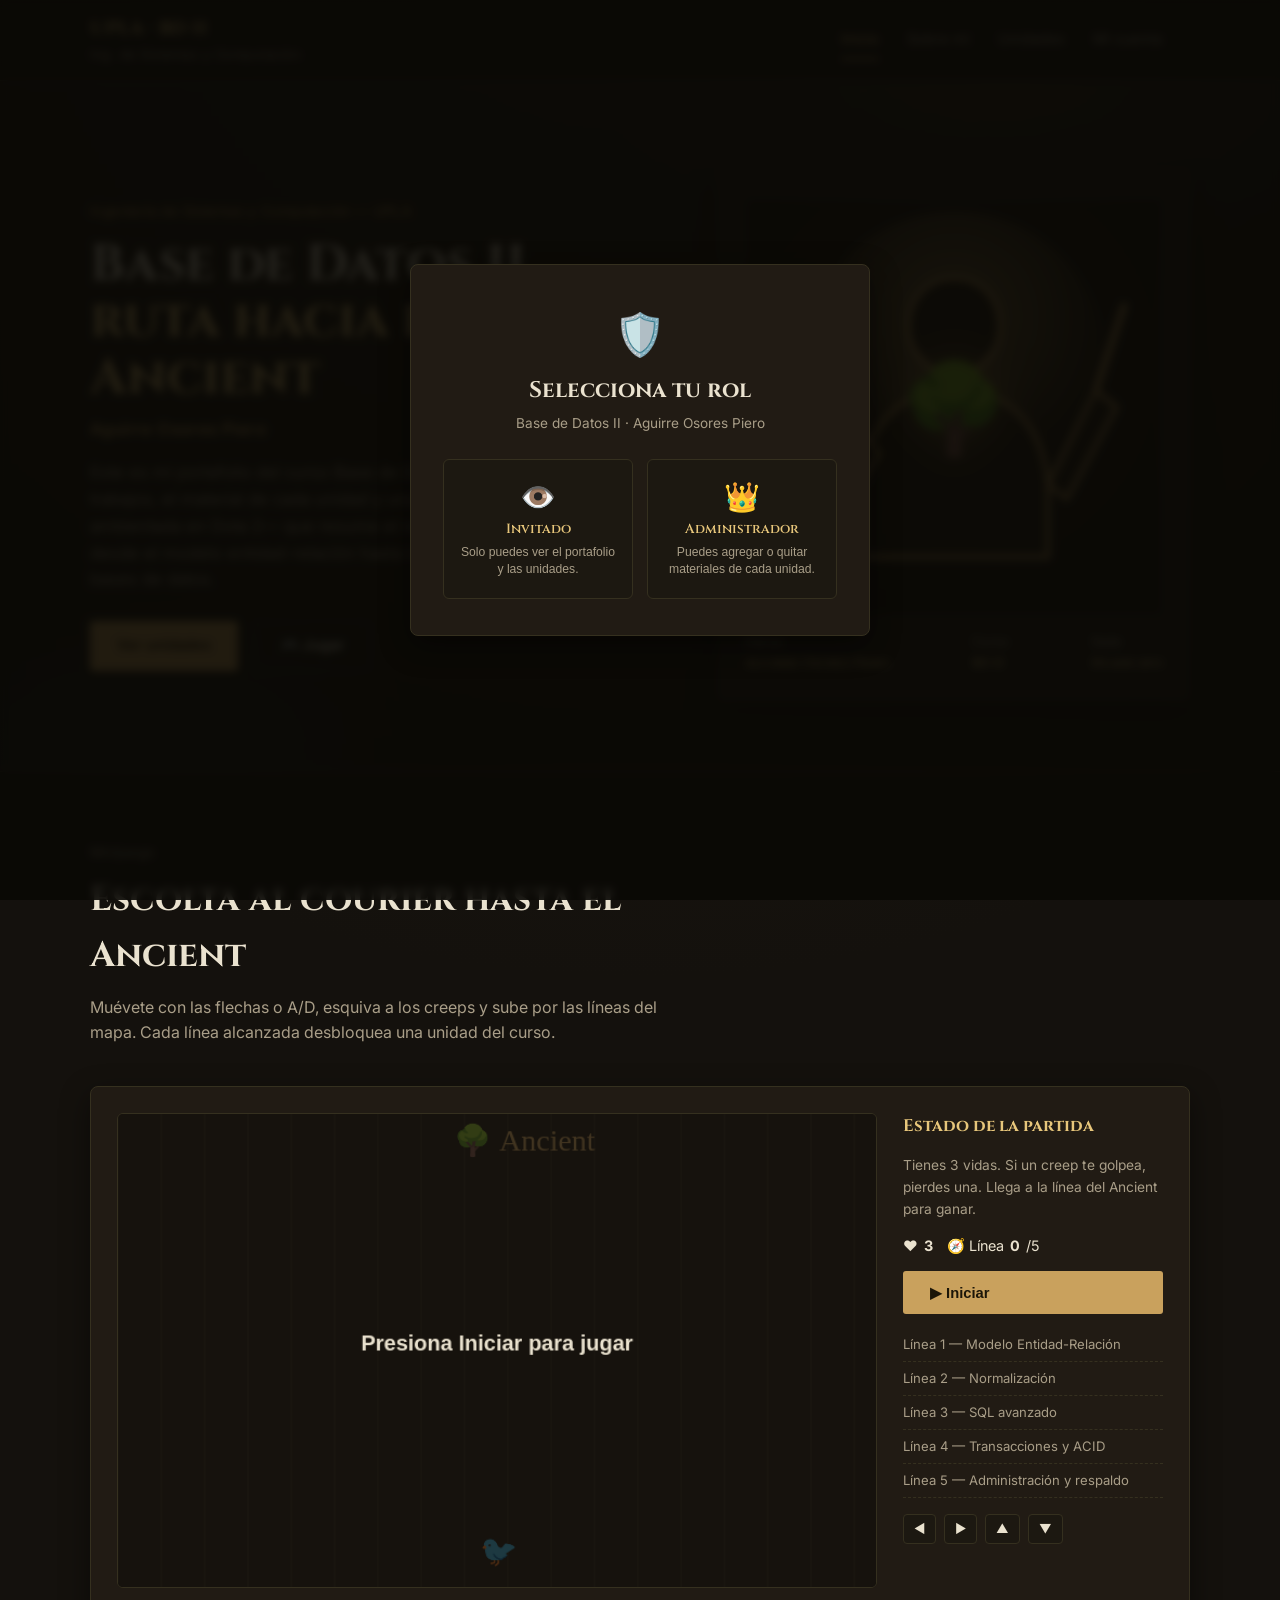
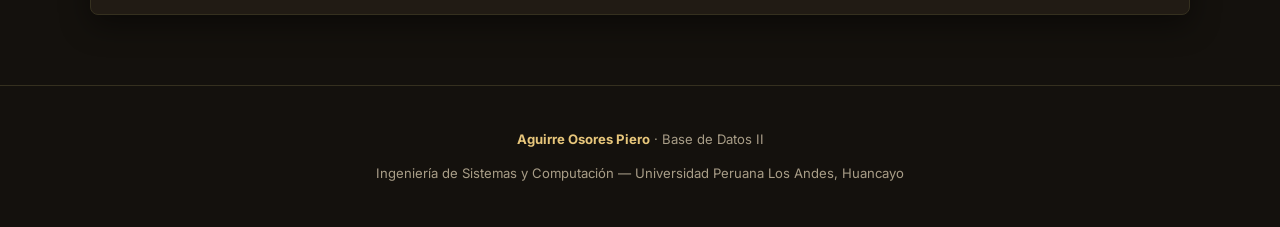
==== index.html @ 7a168acc "Portafolio completo BD II" ====
<!DOCTYPE html>
<html lang="es">
<head>
<meta charset="UTF-8">
<meta name="viewport" content="width=device-width, initial-scale=1.0">
<title>Base de Datos II · Aguirre Osores Piero</title>
<meta name="description" content="Portafolio del curso Base de Datos II — Ingeniería de Sistemas, tema Dota 2.">
<link rel="icon" href="data:image/svg+xml,<svg xmlns=%22http://www.w3.org/2000/svg%22 viewBox=%220 0 100 100%22><text y=%22.9em%22 font-size=%2290%22>🛡️</text></svg>">
<link rel="stylesheet" href="css/style.css">
</head>
<body>

<nav class="navbar">
  <div class="container nav-inner">
    <a href="index.html" class="brand">UPLA · BD II<span>Ing. de Sistemas y Computación</span></a>
    <div class="nav-links" id="navLinks">
      <a href="index.html" class="active">Inicio</a>
      <a href="sobreMi.html">Sobre mí</a>
      <a href="unidades.html">Unidades</a>
      <a href="login.html">Mi cuenta</a>
      <span class="role-badge" id="roleBadge"></span>
    </div>
    <button class="nav-toggle" id="navToggle" aria-label="Abrir menú">☰</button>
  </div>
</nav>

<header class="hero">
  <div class="container hero-grid">
    <div>
      <p class="eyebrow" data-editable="hero-eyebrow">Ingeniería de Sistemas y Computación — UPLA</p>
      <h1 data-editable="hero-title">Base de Datos II <br><em>ruta hacia el Ancient</em></h1>
      <p class="hero-name" data-editable="hero-name">Aguirre Osores Piero</p>
      <p class="lead" data-editable="hero-lead" data-editable-multiline="true">Este es mi portafolio del curso Base de Datos II: aquí reúno mis trabajos, el material de cada unidad y una campaña jugable —ambientada en Dota 2— que resume el recorrido del curso, desde el modelo entidad-relación hasta la administración de bases de datos.</p>
      <div class="btn-row">
        <a href="unidades.html" class="btn btn-primary">Ver unidades</a>
        <a href="#juego" class="btn btn-ghost">🎮 Jugar</a>
      </div>
    </div>
    <div class="ancient-card">
      <div class="ancient-visual">
        <svg class="hero-silhouette" viewBox="0 0 200 200" xmlns="http://www.w3.org/2000/svg" aria-hidden="true">
          <defs>
            <radialGradient id="heroGlow" cx="50%" cy="34%" r="55%">
              <stop offset="0%" stop-color="#E7C67B" stop-opacity=".5"/>
              <stop offset="100%" stop-color="#E7C67B" stop-opacity="0"/>
            </radialGradient>
          </defs>
          <circle cx="100" cy="78" r="72" fill="url(#heroGlow)"/>
          <g fill="#241d13" stroke="#C9A15D" stroke-width="2" stroke-linejoin="round">
            <path d="M100 38 C87 38 78 48 78 61 C78 72 85 79 92 83 L86 93 C68 99 57 114 55 137 L55 172 L145 172 L145 137 C143 114 132 99 114 93 L108 83 C115 79 122 72 122 61 C122 48 113 38 100 38 Z"/>
            <path d="M55 137 L30 108 L40 96 L64 122 Z"/>
            <path d="M145 137 L168 92 L178 100 L154 144 Z"/>
            <line x1="168" y1="92" x2="182" y2="50" stroke="#C9A15D" stroke-width="3"/>
          </g>
        </svg>
        <span class="glyph">🌳</span>
      </div>
      <div class="ancient-meta">
        <span>Héroe<br><b>Aguirre Osores Piero</b></span>
        <span>Curso<br><b>BD II</b></span>
        <span>Sede<br><b>Huancayo</b></span>
      </div>
    </div>
  </div>
</header>

<section id="juego">
  <div class="container">
    <div class="section-head">
      <p class="eyebrow" data-editable="game-eyebrow">Minijuego</p>
      <h2 data-editable="game-title">Escolta al courier hasta el Ancient</h2>
      <p data-editable="game-desc" data-editable-multiline="true">Muévete con las flechas o A/D, esquiva a los creeps y sube por las líneas del mapa. Cada línea alcanzada desbloquea una unidad del curso.</p>
    </div>

    <div class="game-wrap">
      <canvas id="gameCanvas" width="700" height="440"></canvas>
      <div class="game-side">
        <h3 data-editable="game-side-title">Estado de la partida</h3>
        <p data-editable="game-side-desc" data-editable-multiline="true">Tienes 3 vidas. Si un creep te golpea, pierdes una. Llega a la línea del Ancient para ganar.</p>
        <div class="hud">
          <span>❤️ <b id="lives">3</b></span>
          <span>🧭 Línea <b id="floor">0</b>/5</span>
        </div>
        <button class="btn btn-primary" id="startBtn" style="width:100%;">▶ Iniciar</button>
        <ul id="floorList">
          <li data-floor="1">Línea 1 — Modelo Entidad-Relación</li>
          <li data-floor="2">Línea 2 — Normalización</li>
          <li data-floor="3">Línea 3 — SQL avanzado</li>
          <li data-floor="4">Línea 4 — Transacciones y ACID</li>
          <li data-floor="5">Línea 5 — Administración y respaldo</li>
        </ul>
        <div class="controls-hint">
          <span class="key">◀</span><span class="key">▶</span><span class="key">▲</span><span class="key">▼</span>
        </div>
      </div>
    </div>
  </div>
</section>

<footer>
  <div class="container">
    <p><b>Aguirre Osores Piero</b> · Base de Datos II</p>
    <p>Ingeniería de Sistemas y Computación — Universidad Peruana Los Andes, Huancayo</p>
  </div>
</footer>

<script src="js/auth.js"></script>
<script src="js/script.js"></script>
<script src="js/admin.js"></script>
<script src="js/game.js"></script>
</body>
</html>
---- css/style.css ----
@import url('https://fonts.googleapis.com/css2?family=Cinzel:wght@500;700;900&family=Inter:wght@400;500;600&display=swap');

:root{
  --bg: #14110D;
  --bg-soft: #1C1811;
  --panel: #211B14;
  --gold: #C9A15D;
  --gold-bright: #E7C67B;
  --radiant: #4E8B4A;
  --dire: #A63A3A;
  --cream: #EAE2CF;
  --cream-dim: #A99E88;
  --line: #35301F;
  --shadow: 0 10px 30px rgba(0,0,0,.45);
}
*{ box-sizing: border-box; }
html{ scroll-behavior: smooth; }
body{
  margin:0;
  background: radial-gradient(circle at 50% -10%, #241d13 0%, var(--bg) 55%);
  color: var(--cream);
  font-family: 'Inter', sans-serif;
  line-height: 1.6;
}
h1,h2,h3,.brand,.stat-label{ font-family: 'Cinzel', serif; }
a{ color: inherit; text-decoration: none; }
img{ max-width:100%; display:block; }
.container{ width:min(1100px, 92%); margin-inline:auto; }

/* NAV */
.navbar{
  position: sticky; top:0; z-index: 50;
  background: linear-gradient(180deg, rgba(20,17,13,.97), rgba(20,17,13,.9));
  border-bottom: 1px solid var(--line); backdrop-filter: blur(6px);
}
.nav-inner{ display:flex; align-items:center; justify-content: space-between; padding: 14px 0; }
.brand{ font-size: 1.15rem; font-weight:700; color: var(--gold-bright); letter-spacing: .5px; }
.brand span{ color: var(--cream-dim); font-family:'Inter', sans-serif; font-weight:400; font-size:.8rem; display:block; margin-top:2px;}
.nav-links{ display:flex; gap: 28px; align-items:center; }
.nav-links a{ font-size:.92rem; color: var(--cream-dim); position:relative; padding: 4px 0; transition: color .2s; }
.nav-links a:hover, .nav-links a.active{ color: var(--gold-bright); }
.nav-links a.active::after{ content:""; position:absolute; left:0; right:0; bottom:-4px; height:2px; background: var(--gold); }
.nav-toggle{ display:none; background:none; border:none; color:var(--cream); font-size:1.4rem; cursor:pointer; }

/* HERO */
.hero{ padding: 90px 0 70px; position: relative; border-bottom: 1px solid var(--line); overflow:hidden; }
.hero::before{
  content:""; position:absolute; inset:0;
  background:
    radial-gradient(ellipse 700px 300px at 80% 0%, rgba(201,161,93,.08), transparent 60%),
    radial-gradient(ellipse 500px 300px at 10% 100%, rgba(78,139,74,.10), transparent 60%);
  pointer-events:none;
}
.hero-grid{ display:grid; grid-template-columns: 1.1fr .9fr; gap: 50px; align-items:center; position:relative; }
.eyebrow{ color: var(--gold); font-size:.85rem; letter-spacing:.4px; margin:0 0 14px; }
.hero h1{ font-size: clamp(2.2rem, 4vw, 3.4rem); margin:0 0 10px; color:var(--cream); line-height:1.1; }
.hero h1 em{ font-style:normal; color: var(--gold-bright); }
.hero p.lead{ color: var(--cream-dim); font-size:1.05rem; max-width: 46ch; margin: 0 0 28px;}
.btn-row{ display:flex; gap:16px; flex-wrap:wrap; }
.btn{
  padding: 12px 26px; border-radius: 3px; font-size:.92rem; font-weight:600;
  border:1px solid transparent; cursor:pointer; transition: transform .15s, background .2s;
  display:inline-flex; align-items:center; gap:8px;
}
.btn-primary{ background: var(--gold); color: #1c1608; }
.btn-primary:hover{ background: var(--gold-bright); transform: translateY(-2px); }
.btn-ghost{ border-color: var(--line); color: var(--cream); }
.btn-ghost:hover{ border-color: var(--gold); color: var(--gold-bright); }
.ancient-card{ background: var(--panel); border:1px solid var(--line); border-radius:6px; padding: 26px; box-shadow: var(--shadow); position:relative; }
.ancient-visual{
  aspect-ratio: 1/1; border-radius: 6px; position:relative; overflow:hidden;
  background: radial-gradient(circle at 50% 40%, #2a2013, #14110d 75%);
  border:1px solid var(--line); display:flex; align-items:center; justify-content:center;
}
.ancient-visual .glyph{ font-size: 5.5rem; filter: drop-shadow(0 0 22px rgba(201,161,93,.55)); }
.ancient-meta{ display:flex; justify-content:space-between; margin-top:16px; font-size:.8rem; color:var(--cream-dim); }
.ancient-meta b{ color: var(--gold-bright); font-family:'Cinzel',serif; font-weight:600; }

/* SECTIONS */
section{ padding: 70px 0; }
.section-head{ margin-bottom: 40px; max-width: 60ch; }
.section-head .eyebrow{ margin-bottom:8px; }
.section-head h2{ font-size: clamp(1.6rem,3vw,2.2rem); margin:0 0 10px; }
.section-head p{ color: var(--cream-dim); margin:0; }

/* ABOUT */
.about-grid{ display:grid; grid-template-columns: .8fr 1.2fr; gap: 50px; align-items:start; }
.portrait{ border:1px solid var(--line); border-radius:8px; background:var(--panel); padding: 24px; text-align:center; box-shadow: var(--shadow); }
.portrait .glyph-lg{ font-size:4rem; margin-bottom:10px; }
.portrait h3{ margin:0; font-size:1.2rem; color:var(--gold-bright); }
.portrait .role{ color:var(--cream-dim); font-size:.85rem; margin-top:4px; }
.stat{ margin-top:18px; text-align:left; }
.stat-label{ display:flex; justify-content:space-between; font-size:.78rem; color:var(--cream-dim); margin-bottom:5px; }
.stat-bar{ height:6px; background:#0f0d09; border-radius:3px; overflow:hidden; border:1px solid var(--line); }
.stat-bar i{ display:block; height:100%; background: linear-gradient(90deg, var(--gold), var(--gold-bright)); }
.bio p{ color:var(--cream); margin: 0 0 16px; }
.badge-row{ display:flex; flex-wrap:wrap; gap:10px; margin-top: 18px; }
.badge{ border:1px solid var(--line); padding:6px 14px; border-radius: 20px; font-size:.78rem; color:var(--cream-dim); background: var(--bg-soft); }

/* TALENT TREE */
.talent-tree{ display:flex; flex-direction:column; gap: 0; }
.talent-row{ display:grid; grid-template-columns: 90px 1fr; gap: 24px; align-items:start; position:relative; padding-bottom: 34px; }
.talent-row::before{ content:""; position:absolute; left:44px; top: 38px; bottom:-4px; width:1px; background: var(--line); }
.talent-row:last-child::before{ display:none; }
.talent-node{
  width:80px; height:80px; border-radius:50%; border:2px solid var(--gold);
  display:flex; align-items:center; justify-content:center; font-size:1.6rem;
  background: var(--panel); box-shadow: 0 0 0 4px rgba(201,161,93,.08);
}
.talent-card{ background: var(--panel); border:1px solid var(--line); border-radius:6px; padding:20px 24px; }
.talent-card h3{ margin:0 0 6px; font-size:1.05rem; color:var(--gold-bright); }
.talent-card .unit-tag{ font-size:.72rem; color: var(--radiant); letter-spacing:.4px; margin-bottom:8px; display:block; }
.talent-card p{ margin:0; color: var(--cream-dim); font-size:.92rem; }
.talent-card ul{ margin:10px 0 0; padding-left: 18px; color:var(--cream-dim); font-size:.88rem; }
.talent-card ul li{ margin-bottom:4px; }

/* GAME */
.game-wrap{ background: var(--panel); border:1px solid var(--line); border-radius: 8px; padding: 26px; display:grid; grid-template-columns: 1fr 260px; gap: 26px; box-shadow: var(--shadow); }
#gameCanvas{ width:100%; aspect-ratio: 16/10; background: linear-gradient(180deg,#1a1610,#0e0c08); border:1px solid var(--line); border-radius:6px; display:block; }
.game-side h3{ margin:0 0 6px; color:var(--gold-bright); font-size:1.05rem;}
.game-side p{ color:var(--cream-dim); font-size:.86rem; }
.hud{ display:flex; gap:14px; margin: 14px 0; font-size:.9rem; }
.hud span{ display:flex; align-items:center; gap:6px; }
#floorList{ list-style:none; padding:0; margin: 14px 0 0; font-size:.82rem; }
#floorList li{ padding:6px 0; border-bottom:1px dashed var(--line); color: var(--cream-dim); }
#floorList li.unlocked{ color: var(--gold-bright); }
.controls-hint{ display:flex; gap:8px; margin-top:16px; flex-wrap:wrap; }
.key{ border:1px solid var(--line); background: var(--bg-soft); padding:4px 10px; border-radius:4px; font-size:.78rem; }

/* LOGIN */
.login-shell{ min-height: calc(100vh - 65px); display:flex; align-items:center; justify-content:center; padding: 50px 20px; }
.login-card{ width: min(420px, 100%); background: var(--panel); border:1px solid var(--line); border-radius: 8px; padding: 40px 34px; box-shadow: var(--shadow); text-align:center; }
.login-card .glyph-lg{ font-size:3rem; margin-bottom:8px;}
.login-card h1{ font-size:1.5rem; margin:0 0 4px; }
.login-card p.sub{ color: var(--cream-dim); font-size:.88rem; margin: 0 0 26px; }
.field{ text-align:left; margin-bottom: 16px; }
.field label{ font-size:.78rem; color: var(--cream-dim); display:block; margin-bottom:6px; }
.field input{ width:100%; padding: 11px 12px; border-radius:5px; border:1px solid var(--line); background: var(--bg-soft); color: var(--cream); font-family:'Inter',sans-serif; font-size:.92rem; }
.field input:focus{ outline:none; border-color: var(--gold); }
#loginMsg{ min-height: 18px; font-size:.82rem; margin-top:14px; }
#loginMsg.ok{ color:#bfe6b8; }
#loginMsg.err{ color:#f0c2c2; }
.hint-box{ margin-top: 22px; border-top:1px dashed var(--line); padding-top:16px; font-size:.78rem; color: var(--cream-dim); }
.hint-box b{ color: var(--gold-bright); }

.hero-name{ font-size: 1.05rem; color: var(--gold); letter-spacing:.4px; margin: 0 0 16px; font-weight:600; }
.ancient-visual{ position:relative; }
.hero-silhouette{ position:absolute; inset:0; width:100%; height:100%; opacity:.9; }
.ancient-visual .glyph{ position:relative; z-index:2; }

/* ROLE GATE */
.auth-overlay{ position:fixed; inset:0; z-index:200; background: rgba(10,8,5,.88); backdrop-filter: blur(4px); display:flex; align-items:center; justify-content:center; padding:20px; }
.auth-modal{ width:min(460px,100%); background:var(--panel); border:1px solid var(--line); border-radius:8px; padding:36px 32px; text-align:center; box-shadow:var(--shadow); }
.auth-modal .glyph-lg{ font-size:2.6rem; margin-bottom:6px; }
.auth-modal h1{ font-size:1.4rem; margin:0 0 4px; }
.auth-modal p.sub{ color:var(--cream-dim); font-size:.85rem; margin:0 0 24px; }
.role-options{ display:flex; gap:14px; }
.role-card{ flex:1; background:var(--bg-soft); border:1px solid var(--line); border-radius:6px; padding:20px 14px; cursor:pointer; display:flex; flex-direction:column; align-items:center; gap:6px; color:var(--cream); transition:.2s; }
.role-card:hover{ border-color:var(--gold); transform: translateY(-2px); }
.role-icon{ font-size:1.8rem; }
.role-title{ font-family:'Cinzel',serif; font-weight:600; color:var(--gold-bright); }
.role-desc{ font-size:.76rem; color:var(--cream-dim); line-height:1.4; }
.admin-login{ text-align:left; }
.remember-inline{ display:block; font-size:.8rem; color:var(--cream-dim); margin:-4px 0 18px; }
.link-back{ background:none; border:none; color:var(--cream-dim); font-size:.8rem; margin-top:12px; cursor:pointer; }
.link-back:hover{ color:var(--gold-bright); }
.role-badge{ font-size:.8rem; color:var(--cream-dim); display:flex; align-items:center; gap:8px; }
.role-switch{ background:none; border:1px solid var(--line); color:var(--cream-dim); font-size:.72rem; padding:3px 9px; border-radius:12px; cursor:pointer; }
.role-switch:hover{ border-color:var(--gold); color:var(--gold-bright); }

/* MATERIALES (unidades) */
.materials-block{ margin-top:14px; padding-top:12px; border-top:1px dashed var(--line); }
.materials-title{ font-size:.78rem; color:var(--cream-dim); margin:0 0 10px; }
.materials-list{ list-style:none; margin:0 0 12px; padding:0; display:flex; flex-direction:column; gap:8px; font-size:.86rem; }
.materials-list li{ display:flex; align-items:center; justify-content:space-between; gap:8px; }
.materials-list .no-materials{ color:var(--cream-dim); font-style:italic; display:block; }
.week-btn{
  display:inline-flex; align-items:center; gap:8px;
  background: var(--bg-soft); border:1px solid var(--gold); color: var(--gold-bright);
  font-size:.84rem; font-weight:600; padding:8px 16px; border-radius:4px;
  cursor:pointer; transition: background .2s, transform .15s, border-color .2s; text-decoration:none;
}
.week-btn:hover{ background: rgba(201,161,93,.15); border-color: var(--gold-bright); transform: translateY(-1px); }
.material-del{ background:none; border:1px solid var(--line); color:var(--cream-dim); border-radius:50%; width:20px; height:20px; font-size:.7rem; cursor:pointer; line-height:1; flex-shrink:0; }
.material-del:hover{ border-color:var(--dire); color:#f0c2c2; }
.add-material-btn{ border:1px dashed var(--gold); background:none; color:var(--gold-bright); font-size:.78rem; padding:6px 12px; border-radius:4px; cursor:pointer; display:inline-flex; align-items:center; gap:6px; }
.add-material-btn:hover{ background: rgba(201,161,93,.1); }
.admin-only{ display:none; }
body.role-admin .admin-only{ display:inline-flex; }

/* SEMANA */
.week-header{ display:flex; align-items:center; gap:22px; background: var(--panel); border:1px solid var(--line); border-radius:10px; padding:24px 28px; margin-bottom:32px; box-shadow: var(--shadow); }
.week-node{ width:80px; height:80px; border-radius:50%; border:2px solid var(--gold); display:flex; align-items:center; justify-content:center; font-size:2rem; background: var(--bg-soft); box-shadow: 0 0 0 4px rgba(201,161,93,.08); flex-shrink:0; }
.week-header-text{ flex:1; }
.week-header-text .unit-tag{ font-size:.72rem; color:var(--radiant); letter-spacing:.6px; display:block; margin-bottom:6px; font-weight:600; }
.week-header-text h1{ margin:0 0 4px; font-size: clamp(1.4rem, 2.6vw, 2rem); color: var(--gold-bright); font-family:'Cinzel',serif; }
.week-subtitle{ margin:0; color: var(--cream-dim); font-size:.95rem; }

.week-grid{ display:grid; grid-template-columns: 1fr 1.3fr; gap:26px; align-items:start; }
.week-main{ display:flex; flex-direction:column; gap:22px; }
.week-side{ display:flex; flex-direction:column; gap:22px; }
.week-card{ background: var(--panel); border:1px solid var(--line); border-radius:8px; padding:22px 26px; box-shadow: var(--shadow); }
.week-card h2{ margin:0 0 12px; font-size:1.05rem; color:var(--gold-bright); font-family:'Cinzel',serif; }
.week-card p{ margin:0; color: var(--cream); font-size:.95rem; }
.week-topics{ list-style:none; padding:0; margin:0; display:flex; flex-direction:column; gap:10px; }
.week-topics li{ padding:10px 14px; border-left:3px solid var(--gold); background: var(--bg-soft); border-radius: 0 4px 4px 0; color: var(--cream); font-size:.92rem; }
.week-topics .add-tema-li{ border-left:none; background:transparent; padding:0; }

.activities-list{ display:flex; flex-direction:column; gap:10px; }
.activity{ background: var(--bg-soft); border:1px solid var(--line); border-radius:6px; overflow:hidden; transition: border-color .2s; }
.activity.open{ border-color: var(--gold); }
.activity-header{ display:flex; align-items:center; gap:10px; padding:12px 14px; cursor:pointer; font-size:.9rem; font-weight:600; color: var(--cream); transition: background .2s; user-select:none; }
.activity-header:hover{ background: rgba(201,161,93,.06); }
.activity.open .activity-header{ background: rgba(201,161,93,.10); color: var(--gold-bright); }
.activity-chevron{ display:inline-block; font-size:.65rem; color: var(--cream-dim); transition: transform .2s; }
.activity.open .activity-chevron{ transform: rotate(90deg); color: var(--gold-bright); }
.activity-name{ flex:1; color: inherit; }
.activity-count{ font-size:.72rem; color: var(--cream-dim); font-weight:400; padding:2px 8px; border-radius:10px; background: rgba(255,255,255,.04); }
.activity.open .activity-count{ color: var(--gold); background: rgba(201,161,93,.12); }
.activity-files{ list-style:none; margin:0; padding:0; max-height:0; overflow:hidden; transition: max-height .3s ease, padding .3s ease; }
.activity.open .activity-files{ max-height:3000px; padding: 4px 12px 12px 12px; border-top:1px solid var(--line); }
.activity-files li{ margin:0; display:flex; align-items:center; gap:4px; }
.file-btn{
  flex:1; text-align:left; background: transparent; border:1px solid transparent;
  color: var(--cream-dim); padding:9px 12px; border-radius:5px;
  font-size:.85rem; font-family:'Inter',sans-serif; cursor:pointer; transition:.2s;
  display:flex; align-items:center; gap:8px; margin-top:4px;
}
.file-btn:hover{ border-color: var(--gold); color: var(--gold-bright); background: rgba(201,161,93,.08); }
.file-btn.active{ background: rgba(201,161,93,.18); border-color: var(--gold-bright); color: var(--gold-bright); font-weight:600; }
.file-icon{ font-size:1rem; }
.file-name-text{ flex:1; }
.no-materials{ color: var(--cream-dim); font-style: italic; font-size:.88rem; text-align:center; padding: 10px 0; }

.week-pdf-card{ position:sticky; top:90px; }
#pdfName{ margin:0 0 8px; font-size:1rem; color: var(--gold-bright); font-family:'Cinzel',serif; text-align:center; }
.pdf-status{ font-size:.85rem; color:#bfe6b8; margin:0 0 12px !important; text-align:center; }
.pdf-viewer{ width:100%; aspect-ratio: 3/4; background: var(--bg-soft); border:1px solid var(--line); border-radius:6px; overflow:hidden; position:relative; }
.pdf-iframe, .html-iframe{ width:100%; height:100%; border:0; display:block; background:#fff; }
.sql-viewer{ width:100%; height:100%; display:flex; flex-direction:column; background:#0d0d0d; }
.sql-toolbar{ display:flex; align-items:center; justify-content:space-between; padding:8px 12px; background:#1a1a1a; border-bottom:1px solid #2a2a2a; font-size:.78rem; }
.sql-file-name{ color: #A99E88; font-family:'Courier New', monospace; overflow:hidden; text-overflow:ellipsis; white-space:nowrap; }
.sql-copy-btn{ background: rgba(201,161,93,.15); border:1px solid var(--gold); color: var(--gold-bright); padding:4px 12px; border-radius:4px; font-size:.75rem; cursor:pointer; white-space:nowrap; }
.sql-copy-btn:hover{ background: rgba(201,161,93,.3); }
.sql-code{ margin:0; padding:16px; overflow:auto; flex:1; font-family: 'Consolas', 'Courier New', monospace; font-size: .8rem; line-height: 1.5; color: #EAE2CF; background: #0d0d0d; white-space: pre; }
.sql-code code{ font-family:inherit; }
.sql-keyword{ color: #E7C67B; font-weight:700; }
.sql-string{ color: #a7d18c; }
.sql-comment{ color: #6b6b6b; font-style:italic; }
.sql-number{ color: #e5a3a3; }
.pdf-placeholder{ width:100%; height:100%; display:flex; flex-direction:column; align-items:center; justify-content:center; padding:20px; text-align:center; gap:8px; color: var(--cream-dim); }
.pdf-placeholder-icon{ font-size:2.2rem; }
.pdf-placeholder p{ margin:0; font-size:.85rem; color: var(--cream-dim); }
.pdf-placeholder-path{ font-size:.75rem; }
.pdf-placeholder-path code{ background: var(--bg); padding:3px 8px; border-radius:3px; color: var(--gold-bright); display:inline-block; margin-top:6px; word-break: break-all; }
.pdf-hint{ font-size:.76rem; color: var(--cream-dim); margin-top:12px !important; text-align:center; line-height:1.5; }
.pdf-hint code{ background: var(--bg-soft); padding:2px 6px; border-radius:3px; color: var(--gold-bright); font-size:.72rem; }
.pdf-download{ color: var(--gold-bright); text-decoration:none; font-weight:600; }
.pdf-download:hover{ text-decoration:underline; }

/* ============================================================
   MODO ADMIN
   ============================================================ */
body.admin-editing [contenteditable="true"]{
  outline: 1px dashed var(--gold);
  outline-offset: 3px;
  border-radius: 3px;
  transition: background .15s, outline-color .15s;
  cursor: text;
}
body.admin-editing [contenteditable="true"]:hover{ background: rgba(201,161,93,.08); }
body.admin-editing [contenteditable="true"]:focus{
  outline: 2px solid var(--gold-bright);
  background: rgba(201,161,93,.12);
}
.mini-btn{
  background: transparent; border:1px solid var(--line); color: var(--cream-dim);
  padding:2px 7px; border-radius:4px; cursor:pointer; font-size:.72rem;
  line-height:1; flex-shrink:0; transition:.15s;
  font-family:'Inter',sans-serif;
}
.mini-btn:hover{ border-color: var(--gold); color: var(--gold-bright); background: rgba(201,161,93,.1); }
.mini-btn.danger:hover{ border-color: var(--dire); color: #f0c2c2; background: rgba(166,58,58,.1); }
.admin-inline{ display:flex; gap:4px; margin-left: 8px; flex-shrink:0; }
.add-activity-wrap{ margin-top: 4px; }
.add-activity-btn{
  width:100%; padding:10px; background: transparent;
  border:1px dashed var(--gold); color: var(--gold-bright);
  border-radius:6px; cursor:pointer; font-size:.85rem; font-weight:600;
  font-family:'Inter',sans-serif; transition:.2s;
}
.add-activity-btn:hover{ background: rgba(201,161,93,.1); }
.add-file-li{ margin-top: 4px; }
.add-file-btn{
  width:100%; padding:7px; background: transparent;
  border:1px dashed var(--line); color: var(--cream-dim);
  border-radius:5px; cursor:pointer; font-size:.78rem;
  font-family:'Inter',sans-serif; transition:.2s;
}
.add-file-btn:hover{ border-color: var(--gold); color: var(--gold-bright); }

/* Barra flotante admin — SOLO 2 botones */
.admin-bar{
  position: fixed;
  bottom: 20px;
  right: 20px;
  z-index: 300;
  display: flex;
  align-items: center;
  gap: 8px;
  padding: 10px 14px;
  background: linear-gradient(180deg, #2a2013, #1a1410);
  border: 1px solid var(--gold);
  border-radius: 10px;
  box-shadow: 0 10px 40px rgba(0,0,0,.7), 0 0 0 1px rgba(201,161,93,.15);
  font-size: .82rem;
  max-width: calc(100vw - 40px);
}
.admin-bar-title{ font-family:'Cinzel',serif; color: var(--gold-bright); font-weight: 700; margin-right: 6px; }
.admin-btn{
  background: var(--bg-soft); border: 1px solid var(--line); color: var(--cream);
  padding: 8px 14px; border-radius: 5px; cursor: pointer;
  font-size: .78rem; font-weight: 600;
  font-family:'Inter',sans-serif; display: inline-flex; align-items: center; gap: 5px;
  transition: .2s; white-space: nowrap;
}
.admin-btn:hover{ border-color: var(--gold); color: var(--gold-bright); }
.admin-btn-primary{ background: var(--gold); border-color: var(--gold); color: #1c1608; }
.admin-btn-primary:hover{ background: var(--gold-bright); color: #1c1608; }

/* Toast */
.toast-msg{
  position: fixed; bottom: 100px; right: 20px; z-index: 400;
  background: linear-gradient(180deg, #2a2013, #1a1410);
  border: 1px solid var(--gold); color: var(--gold-bright);
  padding: 12px 18px; border-radius: 6px; font-size: .84rem; font-weight: 600;
  box-shadow: 0 8px 30px rgba(0,0,0,.7);
  opacity: 0; transform: translateY(10px);
  transition: opacity .25s, transform .25s; max-width: 340px;
}
.toast-msg.visible{ opacity: 1; transform: translateY(0); }

/* FOOTER */
footer{ border-top:1px solid var(--line); padding: 30px 0; color: var(--cream-dim); font-size:.82rem; text-align:center; }
footer b{ color: var(--gold-bright); }

/* RESPONSIVE */
@media (max-width: 860px){
  .hero-grid, .about-grid, .game-wrap{ grid-template-columns: 1fr; }
  .role-options{ flex-direction:column; }
  .nav-links{
    position:absolute; top:100%; left:0; right:0; background: var(--bg-soft);
    flex-direction:column; padding: 18px 24px; gap:16px; border-bottom:1px solid var(--line);
    display:none;
  }
  .nav-links.open{ display:flex; }
  .nav-toggle{ display:block; }
  .week-grid{ grid-template-columns: 1fr; }
  .week-pdf-card{ position:static; }
  .week-header{ flex-direction:column; text-align:center; }
  .pdf-viewer{ aspect-ratio: 1/1; }
  .admin-bar{ left: 12px; right: 12px; bottom: 12px; justify-content:center; }
  .admin-bar-title{ display:none; }
}
@media (prefers-reduced-motion: reduce){
  html{ scroll-behavior:auto; }
  .btn-primary:hover{ transform:none; }
}
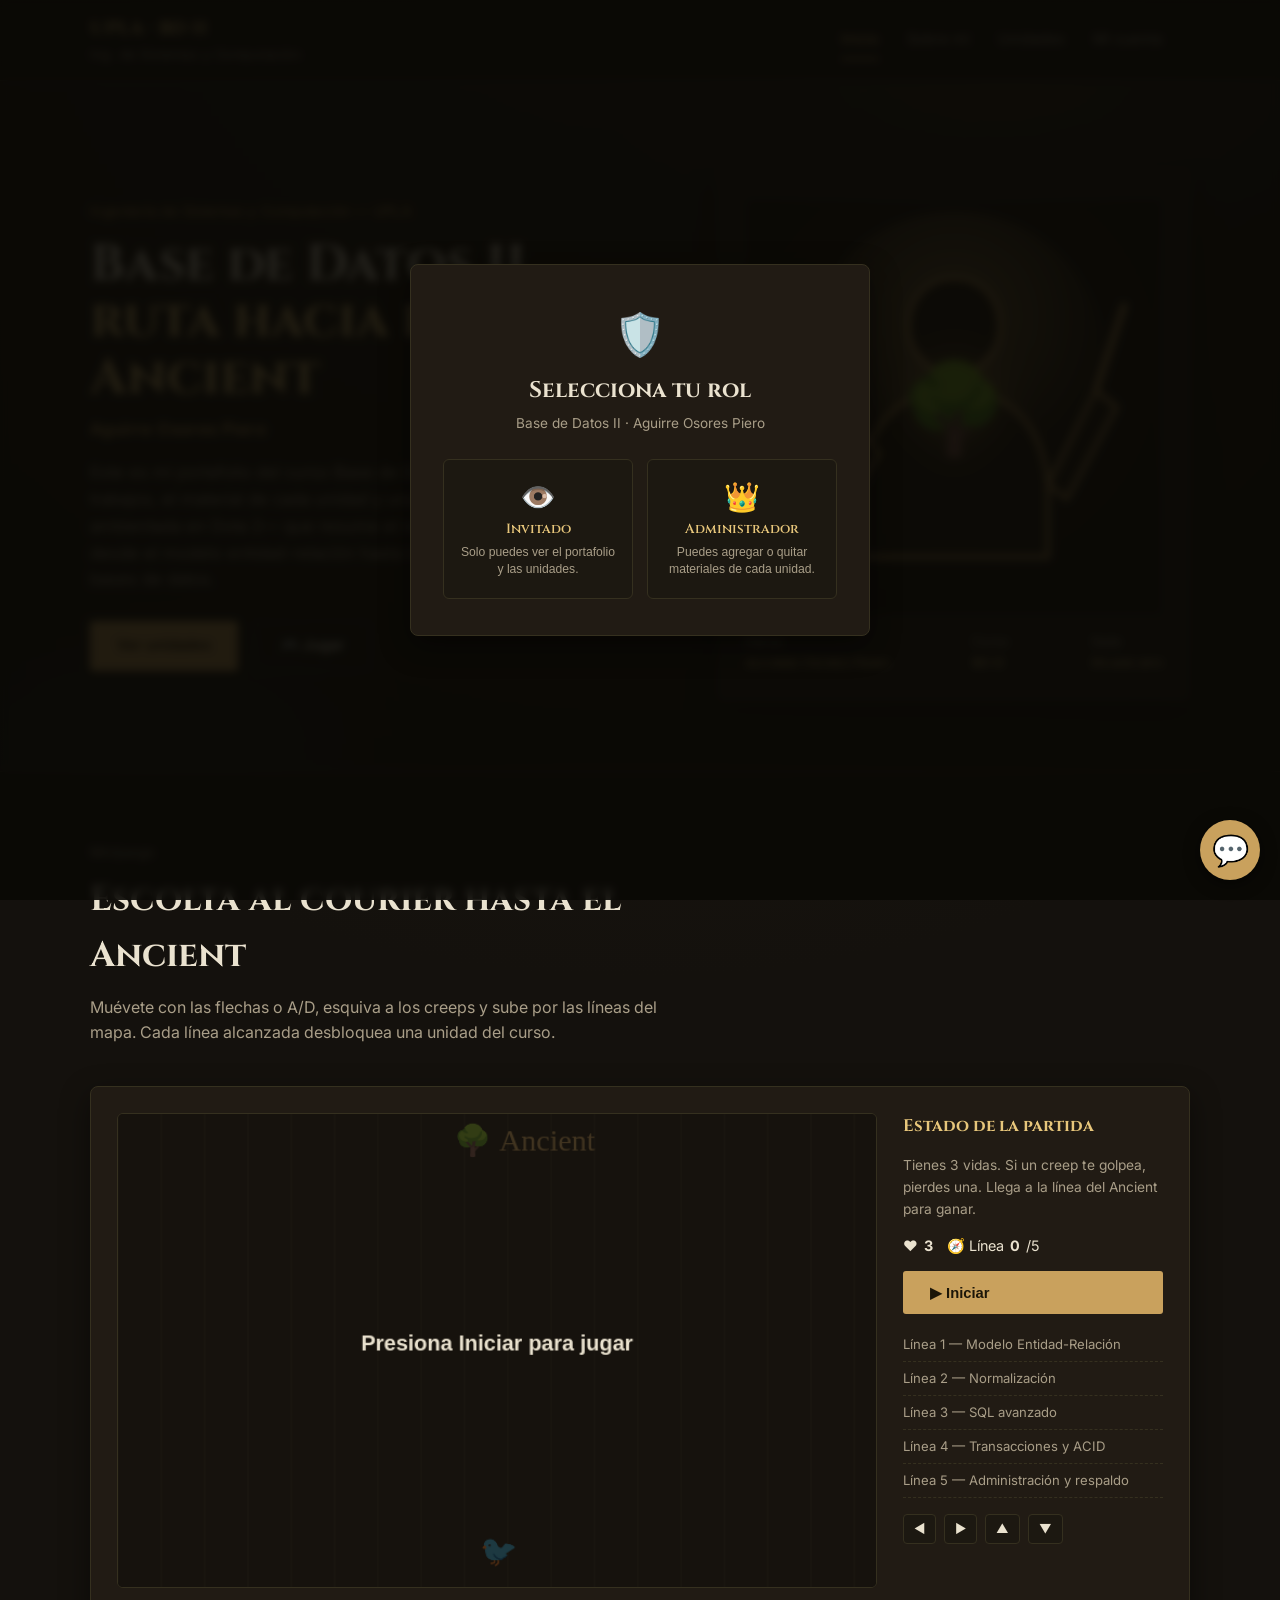
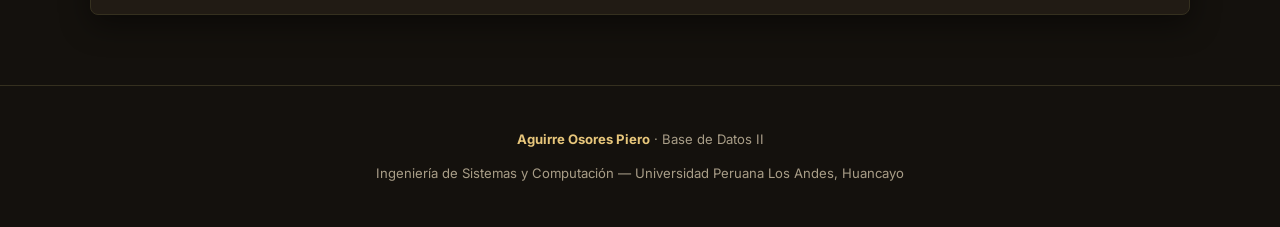
==== commit 72fe5ae8: "Agrego el bot a todas las paginas" ====
--- a/index.html
+++ b/index.html
@@ -108,5 +108,6 @@
 <script src="js/script.js"></script>
 <script src="js/admin.js"></script>
 <script src="js/game.js"></script>
+<script src="js/bot.js"></script>
 </body>
 </html>
--- a/css/style.css
+++ b/css/style.css
@@ -13,6 +13,7 @@
   --line: #35301F;
   --shadow: 0 10px 30px rgba(0,0,0,.45);
 }
+
 *{ box-sizing: border-box; }
 html{ scroll-behavior: smooth; }
 body{
@@ -25,33 +26,52 @@
 h1,h2,h3,.brand,.stat-label{ font-family: 'Cinzel', serif; }
 a{ color: inherit; text-decoration: none; }
 img{ max-width:100%; display:block; }
+
 .container{ width:min(1100px, 92%); margin-inline:auto; }
 
-/* NAV */
+/* ---------- NAV ---------- */
 .navbar{
   position: sticky; top:0; z-index: 50;
   background: linear-gradient(180deg, rgba(20,17,13,.97), rgba(20,17,13,.9));
-  border-bottom: 1px solid var(--line); backdrop-filter: blur(6px);
-}
-.nav-inner{ display:flex; align-items:center; justify-content: space-between; padding: 14px 0; }
+  border-bottom: 1px solid var(--line);
+  backdrop-filter: blur(6px);
+}
+.nav-inner{
+  display:flex; align-items:center; justify-content: space-between;
+  padding: 14px 0;
+}
 .brand{ font-size: 1.15rem; font-weight:700; color: var(--gold-bright); letter-spacing: .5px; }
 .brand span{ color: var(--cream-dim); font-family:'Inter', sans-serif; font-weight:400; font-size:.8rem; display:block; margin-top:2px;}
 .nav-links{ display:flex; gap: 28px; align-items:center; }
-.nav-links a{ font-size:.92rem; color: var(--cream-dim); position:relative; padding: 4px 0; transition: color .2s; }
+.nav-links a{
+  font-size:.92rem; color: var(--cream-dim); position:relative; padding: 4px 0;
+  transition: color .2s;
+}
 .nav-links a:hover, .nav-links a.active{ color: var(--gold-bright); }
-.nav-links a.active::after{ content:""; position:absolute; left:0; right:0; bottom:-4px; height:2px; background: var(--gold); }
+.nav-links a.active::after{
+  content:""; position:absolute; left:0; right:0; bottom:-4px; height:2px; background: var(--gold);
+}
 .nav-toggle{ display:none; background:none; border:none; color:var(--cream); font-size:1.4rem; cursor:pointer; }
 
-/* HERO */
-.hero{ padding: 90px 0 70px; position: relative; border-bottom: 1px solid var(--line); overflow:hidden; }
+/* ---------- HERO ---------- */
+.hero{
+  padding: 90px 0 70px;
+  position: relative;
+  border-bottom: 1px solid var(--line);
+  overflow:hidden;
+}
 .hero::before{
-  content:""; position:absolute; inset:0;
+  content:"";
+  position:absolute; inset:0;
   background:
     radial-gradient(ellipse 700px 300px at 80% 0%, rgba(201,161,93,.08), transparent 60%),
     radial-gradient(ellipse 500px 300px at 10% 100%, rgba(78,139,74,.10), transparent 60%);
   pointer-events:none;
 }
-.hero-grid{ display:grid; grid-template-columns: 1.1fr .9fr; gap: 50px; align-items:center; position:relative; }
+.hero-grid{
+  display:grid; grid-template-columns: 1.1fr .9fr; gap: 50px; align-items:center;
+  position:relative;
+}
 .eyebrow{ color: var(--gold); font-size:.85rem; letter-spacing:.4px; margin:0 0 14px; }
 .hero h1{ font-size: clamp(2.2rem, 4vw, 3.4rem); margin:0 0 10px; color:var(--cream); line-height:1.1; }
 .hero h1 em{ font-style:normal; color: var(--gold-bright); }
@@ -66,7 +86,11 @@
 .btn-primary:hover{ background: var(--gold-bright); transform: translateY(-2px); }
 .btn-ghost{ border-color: var(--line); color: var(--cream); }
 .btn-ghost:hover{ border-color: var(--gold); color: var(--gold-bright); }
-.ancient-card{ background: var(--panel); border:1px solid var(--line); border-radius:6px; padding: 26px; box-shadow: var(--shadow); position:relative; }
+
+.ancient-card{
+  background: var(--panel); border:1px solid var(--line); border-radius:6px;
+  padding: 26px; box-shadow: var(--shadow); position:relative;
+}
 .ancient-visual{
   aspect-ratio: 1/1; border-radius: 6px; position:relative; overflow:hidden;
   background: radial-gradient(circle at 50% 40%, #2a2013, #14110d 75%);
@@ -76,16 +100,19 @@
 .ancient-meta{ display:flex; justify-content:space-between; margin-top:16px; font-size:.8rem; color:var(--cream-dim); }
 .ancient-meta b{ color: var(--gold-bright); font-family:'Cinzel',serif; font-weight:600; }
 
-/* SECTIONS */
+/* ---------- SECTIONS ---------- */
 section{ padding: 70px 0; }
 .section-head{ margin-bottom: 40px; max-width: 60ch; }
 .section-head .eyebrow{ margin-bottom:8px; }
 .section-head h2{ font-size: clamp(1.6rem,3vw,2.2rem); margin:0 0 10px; }
 .section-head p{ color: var(--cream-dim); margin:0; }
 
-/* ABOUT */
+/* ---------- ABOUT ---------- */
 .about-grid{ display:grid; grid-template-columns: .8fr 1.2fr; gap: 50px; align-items:start; }
-.portrait{ border:1px solid var(--line); border-radius:8px; background:var(--panel); padding: 24px; text-align:center; box-shadow: var(--shadow); }
+.portrait{
+  border:1px solid var(--line); border-radius:8px; background:var(--panel);
+  padding: 24px; text-align:center; box-shadow: var(--shadow);
+}
 .portrait .glyph-lg{ font-size:4rem; margin-bottom:10px; }
 .portrait h3{ margin:0; font-size:1.2rem; color:var(--gold-bright); }
 .portrait .role{ color:var(--cream-dim); font-size:.85rem; margin-top:4px; }
@@ -93,30 +120,46 @@
 .stat-label{ display:flex; justify-content:space-between; font-size:.78rem; color:var(--cream-dim); margin-bottom:5px; }
 .stat-bar{ height:6px; background:#0f0d09; border-radius:3px; overflow:hidden; border:1px solid var(--line); }
 .stat-bar i{ display:block; height:100%; background: linear-gradient(90deg, var(--gold), var(--gold-bright)); }
+
 .bio p{ color:var(--cream); margin: 0 0 16px; }
 .badge-row{ display:flex; flex-wrap:wrap; gap:10px; margin-top: 18px; }
-.badge{ border:1px solid var(--line); padding:6px 14px; border-radius: 20px; font-size:.78rem; color:var(--cream-dim); background: var(--bg-soft); }
-
-/* TALENT TREE */
+.badge{
+  border:1px solid var(--line); padding:6px 14px; border-radius: 20px; font-size:.78rem; color:var(--cream-dim);
+  background: var(--bg-soft);
+}
+
+/* ---------- TALENT TREE ---------- */
 .talent-tree{ display:flex; flex-direction:column; gap: 0; }
-.talent-row{ display:grid; grid-template-columns: 90px 1fr; gap: 24px; align-items:start; position:relative; padding-bottom: 34px; }
-.talent-row::before{ content:""; position:absolute; left:44px; top: 38px; bottom:-4px; width:1px; background: var(--line); }
+.talent-row{
+  display:grid; grid-template-columns: 90px 1fr; gap: 24px; align-items:start; position:relative; padding-bottom: 34px;
+}
+.talent-row::before{
+  content:""; position:absolute; left:44px; top: 38px; bottom:-4px; width:1px; background: var(--line);
+}
 .talent-row:last-child::before{ display:none; }
 .talent-node{
   width:80px; height:80px; border-radius:50%; border:2px solid var(--gold);
   display:flex; align-items:center; justify-content:center; font-size:1.6rem;
   background: var(--panel); box-shadow: 0 0 0 4px rgba(201,161,93,.08);
 }
-.talent-card{ background: var(--panel); border:1px solid var(--line); border-radius:6px; padding:20px 24px; }
+.talent-card{
+  background: var(--panel); border:1px solid var(--line); border-radius:6px; padding:20px 24px;
+}
 .talent-card h3{ margin:0 0 6px; font-size:1.05rem; color:var(--gold-bright); }
 .talent-card .unit-tag{ font-size:.72rem; color: var(--radiant); letter-spacing:.4px; margin-bottom:8px; display:block; }
 .talent-card p{ margin:0; color: var(--cream-dim); font-size:.92rem; }
 .talent-card ul{ margin:10px 0 0; padding-left: 18px; color:var(--cream-dim); font-size:.88rem; }
 .talent-card ul li{ margin-bottom:4px; }
 
-/* GAME */
-.game-wrap{ background: var(--panel); border:1px solid var(--line); border-radius: 8px; padding: 26px; display:grid; grid-template-columns: 1fr 260px; gap: 26px; box-shadow: var(--shadow); }
-#gameCanvas{ width:100%; aspect-ratio: 16/10; background: linear-gradient(180deg,#1a1610,#0e0c08); border:1px solid var(--line); border-radius:6px; display:block; }
+/* ---------- GAME ---------- */
+.game-wrap{
+  background: var(--panel); border:1px solid var(--line); border-radius: 8px; padding: 26px;
+  display:grid; grid-template-columns: 1fr 260px; gap: 26px; box-shadow: var(--shadow);
+}
+#gameCanvas{
+  width:100%; aspect-ratio: 16/10; background: linear-gradient(180deg,#1a1610,#0e0c08);
+  border:1px solid var(--line); border-radius:6px; display:block;
+}
 .game-side h3{ margin:0 0 6px; color:var(--gold-bright); font-size:1.05rem;}
 .game-side p{ color:var(--cream-dim); font-size:.86rem; }
 .hud{ display:flex; gap:14px; margin: 14px 0; font-size:.9rem; }
@@ -127,20 +170,31 @@
 .controls-hint{ display:flex; gap:8px; margin-top:16px; flex-wrap:wrap; }
 .key{ border:1px solid var(--line); background: var(--bg-soft); padding:4px 10px; border-radius:4px; font-size:.78rem; }
 
-/* LOGIN */
-.login-shell{ min-height: calc(100vh - 65px); display:flex; align-items:center; justify-content:center; padding: 50px 20px; }
-.login-card{ width: min(420px, 100%); background: var(--panel); border:1px solid var(--line); border-radius: 8px; padding: 40px 34px; box-shadow: var(--shadow); text-align:center; }
+/* ---------- LOGIN ---------- */
+.login-shell{
+  min-height: calc(100vh - 65px);
+  display:flex; align-items:center; justify-content:center; padding: 50px 20px;
+}
+.login-card{
+  width: min(420px, 100%); background: var(--panel); border:1px solid var(--line);
+  border-radius: 8px; padding: 40px 34px; box-shadow: var(--shadow); text-align:center;
+}
 .login-card .glyph-lg{ font-size:3rem; margin-bottom:8px;}
 .login-card h1{ font-size:1.5rem; margin:0 0 4px; }
 .login-card p.sub{ color: var(--cream-dim); font-size:.88rem; margin: 0 0 26px; }
 .field{ text-align:left; margin-bottom: 16px; }
 .field label{ font-size:.78rem; color: var(--cream-dim); display:block; margin-bottom:6px; }
-.field input{ width:100%; padding: 11px 12px; border-radius:5px; border:1px solid var(--line); background: var(--bg-soft); color: var(--cream); font-family:'Inter',sans-serif; font-size:.92rem; }
+.field input{
+  width:100%; padding: 11px 12px; border-radius:5px; border:1px solid var(--line);
+  background: var(--bg-soft); color: var(--cream); font-family:'Inter',sans-serif; font-size:.92rem;
+}
 .field input:focus{ outline:none; border-color: var(--gold); }
 #loginMsg{ min-height: 18px; font-size:.82rem; margin-top:14px; }
 #loginMsg.ok{ color:#bfe6b8; }
 #loginMsg.err{ color:#f0c2c2; }
-.hint-box{ margin-top: 22px; border-top:1px dashed var(--line); padding-top:16px; font-size:.78rem; color: var(--cream-dim); }
+.hint-box{
+  margin-top: 22px; border-top:1px dashed var(--line); padding-top:16px; font-size:.78rem; color: var(--cream-dim);
+}
 .hint-box b{ color: var(--gold-bright); }
 
 .hero-name{ font-size: 1.05rem; color: var(--gold); letter-spacing:.4px; margin: 0 0 16px; font-weight:600; }
@@ -148,14 +202,25 @@
 .hero-silhouette{ position:absolute; inset:0; width:100%; height:100%; opacity:.9; }
 .ancient-visual .glyph{ position:relative; z-index:2; }
 
-/* ROLE GATE */
-.auth-overlay{ position:fixed; inset:0; z-index:200; background: rgba(10,8,5,.88); backdrop-filter: blur(4px); display:flex; align-items:center; justify-content:center; padding:20px; }
-.auth-modal{ width:min(460px,100%); background:var(--panel); border:1px solid var(--line); border-radius:8px; padding:36px 32px; text-align:center; box-shadow:var(--shadow); }
+/* ---------- ROLE GATE ---------- */
+.auth-overlay{
+  position:fixed; inset:0; z-index:200;
+  background: rgba(10,8,5,.88); backdrop-filter: blur(4px);
+  display:flex; align-items:center; justify-content:center; padding:20px;
+}
+.auth-modal{
+  width:min(460px,100%); background:var(--panel); border:1px solid var(--line);
+  border-radius:8px; padding:36px 32px; text-align:center; box-shadow:var(--shadow);
+}
 .auth-modal .glyph-lg{ font-size:2.6rem; margin-bottom:6px; }
 .auth-modal h1{ font-size:1.4rem; margin:0 0 4px; }
 .auth-modal p.sub{ color:var(--cream-dim); font-size:.85rem; margin:0 0 24px; }
 .role-options{ display:flex; gap:14px; }
-.role-card{ flex:1; background:var(--bg-soft); border:1px solid var(--line); border-radius:6px; padding:20px 14px; cursor:pointer; display:flex; flex-direction:column; align-items:center; gap:6px; color:var(--cream); transition:.2s; }
+.role-card{
+  flex:1; background:var(--bg-soft); border:1px solid var(--line); border-radius:6px;
+  padding:20px 14px; cursor:pointer; display:flex; flex-direction:column; align-items:center; gap:6px;
+  color:var(--cream); transition:.2s;
+}
 .role-card:hover{ border-color:var(--gold); transform: translateY(-2px); }
 .role-icon{ font-size:1.8rem; }
 .role-title{ font-family:'Cinzel',serif; font-weight:600; color:var(--gold-bright); }
@@ -164,14 +229,22 @@
 .remember-inline{ display:block; font-size:.8rem; color:var(--cream-dim); margin:-4px 0 18px; }
 .link-back{ background:none; border:none; color:var(--cream-dim); font-size:.8rem; margin-top:12px; cursor:pointer; }
 .link-back:hover{ color:var(--gold-bright); }
+
 .role-badge{ font-size:.8rem; color:var(--cream-dim); display:flex; align-items:center; gap:8px; }
-.role-switch{ background:none; border:1px solid var(--line); color:var(--cream-dim); font-size:.72rem; padding:3px 9px; border-radius:12px; cursor:pointer; }
+.role-switch{
+  background:none; border:1px solid var(--line); color:var(--cream-dim); font-size:.72rem;
+  padding:3px 9px; border-radius:12px; cursor:pointer;
+}
 .role-switch:hover{ border-color:var(--gold); color:var(--gold-bright); }
 
-/* MATERIALES (unidades) */
+/* ---------- MATERIALES (unidades) ---------- */
 .materials-block{ margin-top:14px; padding-top:12px; border-top:1px dashed var(--line); }
 .materials-title{ font-size:.78rem; color:var(--cream-dim); margin:0 0 10px; }
-.materials-list{ list-style:none; margin:0 0 12px; padding:0; display:flex; flex-direction:column; gap:8px; font-size:.86rem; }
+.materials-list{
+  list-style:none; margin:0 0 12px; padding:0;
+  display:flex; flex-direction:column; gap:8px;
+  font-size:.86rem;
+}
 .materials-list li{ display:flex; align-items:center; justify-content:space-between; gap:8px; }
 .materials-list .no-materials{ color:var(--cream-dim); font-style:italic; display:block; }
 .week-btn{
@@ -181,79 +254,210 @@
   cursor:pointer; transition: background .2s, transform .15s, border-color .2s; text-decoration:none;
 }
 .week-btn:hover{ background: rgba(201,161,93,.15); border-color: var(--gold-bright); transform: translateY(-1px); }
-.material-del{ background:none; border:1px solid var(--line); color:var(--cream-dim); border-radius:50%; width:20px; height:20px; font-size:.7rem; cursor:pointer; line-height:1; flex-shrink:0; }
+.material-del{
+  background:none; border:1px solid var(--line); color:var(--cream-dim); border-radius:50%;
+  width:20px; height:20px; font-size:.7rem; cursor:pointer; line-height:1; flex-shrink:0;
+}
 .material-del:hover{ border-color:var(--dire); color:#f0c2c2; }
-.add-material-btn{ border:1px dashed var(--gold); background:none; color:var(--gold-bright); font-size:.78rem; padding:6px 12px; border-radius:4px; cursor:pointer; display:inline-flex; align-items:center; gap:6px; }
+.add-material-btn{
+  border:1px dashed var(--gold); background:none; color:var(--gold-bright); font-size:.78rem;
+  padding:6px 12px; border-radius:4px; cursor:pointer;
+  display:inline-flex; align-items:center; gap:6px;
+}
 .add-material-btn:hover{ background: rgba(201,161,93,.1); }
 .admin-only{ display:none; }
 body.role-admin .admin-only{ display:inline-flex; }
 
-/* SEMANA */
-.week-header{ display:flex; align-items:center; gap:22px; background: var(--panel); border:1px solid var(--line); border-radius:10px; padding:24px 28px; margin-bottom:32px; box-shadow: var(--shadow); }
-.week-node{ width:80px; height:80px; border-radius:50%; border:2px solid var(--gold); display:flex; align-items:center; justify-content:center; font-size:2rem; background: var(--bg-soft); box-shadow: 0 0 0 4px rgba(201,161,93,.08); flex-shrink:0; }
+/* ============================================================
+   PÁGINA DE SEMANA
+   ============================================================ */
+
+.week-header{
+  display:flex; align-items:center; gap:22px;
+  background: var(--panel); border:1px solid var(--line);
+  border-radius:10px; padding:24px 28px; margin-bottom:32px;
+  box-shadow: var(--shadow);
+}
+.week-node{
+  width:80px; height:80px; border-radius:50%;
+  border:2px solid var(--gold);
+  display:flex; align-items:center; justify-content:center;
+  font-size:2rem; background: var(--bg-soft);
+  box-shadow: 0 0 0 4px rgba(201,161,93,.08);
+  flex-shrink:0;
+}
 .week-header-text{ flex:1; }
-.week-header-text .unit-tag{ font-size:.72rem; color:var(--radiant); letter-spacing:.6px; display:block; margin-bottom:6px; font-weight:600; }
-.week-header-text h1{ margin:0 0 4px; font-size: clamp(1.4rem, 2.6vw, 2rem); color: var(--gold-bright); font-family:'Cinzel',serif; }
+.week-header-text .unit-tag{
+  font-size:.72rem; color:var(--radiant); letter-spacing:.6px;
+  display:block; margin-bottom:6px; font-weight:600;
+}
+.week-header-text h1{
+  margin:0 0 4px; font-size: clamp(1.4rem, 2.6vw, 2rem);
+  color: var(--gold-bright); font-family:'Cinzel',serif;
+}
 .week-subtitle{ margin:0; color: var(--cream-dim); font-size:.95rem; }
 
-.week-grid{ display:grid; grid-template-columns: 1fr 1.3fr; gap:26px; align-items:start; }
+.week-grid{
+  display:grid; grid-template-columns: 1fr 1.3fr; gap:26px;
+  align-items:start;
+}
 .week-main{ display:flex; flex-direction:column; gap:22px; }
 .week-side{ display:flex; flex-direction:column; gap:22px; }
-.week-card{ background: var(--panel); border:1px solid var(--line); border-radius:8px; padding:22px 26px; box-shadow: var(--shadow); }
-.week-card h2{ margin:0 0 12px; font-size:1.05rem; color:var(--gold-bright); font-family:'Cinzel',serif; }
+
+.week-card{
+  background: var(--panel); border:1px solid var(--line);
+  border-radius:8px; padding:22px 26px;
+  box-shadow: var(--shadow);
+}
+.week-card h2{
+  margin:0 0 12px; font-size:1.05rem; color:var(--gold-bright);
+  font-family:'Cinzel',serif;
+}
 .week-card p{ margin:0; color: var(--cream); font-size:.95rem; }
-.week-topics{ list-style:none; padding:0; margin:0; display:flex; flex-direction:column; gap:10px; }
-.week-topics li{ padding:10px 14px; border-left:3px solid var(--gold); background: var(--bg-soft); border-radius: 0 4px 4px 0; color: var(--cream); font-size:.92rem; }
+
+.week-topics{
+  list-style:none; padding:0; margin:0;
+  display:flex; flex-direction:column; gap:10px;
+}
+.week-topics li{
+  padding:10px 14px; border-left:3px solid var(--gold);
+  background: var(--bg-soft); border-radius: 0 4px 4px 0;
+  color: var(--cream); font-size:.92rem;
+}
 .week-topics .add-tema-li{ border-left:none; background:transparent; padding:0; }
 
+/* ---------- ACTIVIDADES ---------- */
 .activities-list{ display:flex; flex-direction:column; gap:10px; }
-.activity{ background: var(--bg-soft); border:1px solid var(--line); border-radius:6px; overflow:hidden; transition: border-color .2s; }
+.activity{
+  background: var(--bg-soft); border:1px solid var(--line);
+  border-radius:6px; overflow:hidden; transition: border-color .2s;
+}
 .activity.open{ border-color: var(--gold); }
-.activity-header{ display:flex; align-items:center; gap:10px; padding:12px 14px; cursor:pointer; font-size:.9rem; font-weight:600; color: var(--cream); transition: background .2s; user-select:none; }
+
+.activity-header{
+  display:flex; align-items:center; gap:10px;
+  padding:12px 14px; cursor:pointer;
+  font-size:.9rem; font-weight:600; color: var(--cream);
+  transition: background .2s; user-select:none;
+}
 .activity-header:hover{ background: rgba(201,161,93,.06); }
 .activity.open .activity-header{ background: rgba(201,161,93,.10); color: var(--gold-bright); }
+
 .activity-chevron{ display:inline-block; font-size:.65rem; color: var(--cream-dim); transition: transform .2s; }
 .activity.open .activity-chevron{ transform: rotate(90deg); color: var(--gold-bright); }
 .activity-name{ flex:1; color: inherit; }
-.activity-count{ font-size:.72rem; color: var(--cream-dim); font-weight:400; padding:2px 8px; border-radius:10px; background: rgba(255,255,255,.04); }
+.activity-count{
+  font-size:.72rem; color: var(--cream-dim); font-weight:400;
+  padding:2px 8px; border-radius:10px; background: rgba(255,255,255,.04);
+}
 .activity.open .activity-count{ color: var(--gold); background: rgba(201,161,93,.12); }
-.activity-files{ list-style:none; margin:0; padding:0; max-height:0; overflow:hidden; transition: max-height .3s ease, padding .3s ease; }
-.activity.open .activity-files{ max-height:3000px; padding: 4px 12px 12px 12px; border-top:1px solid var(--line); }
+
+.activity-files{
+  list-style:none; margin:0; padding:0;
+  max-height:0; overflow:hidden;
+  transition: max-height .3s ease, padding .3s ease;
+}
+.activity.open .activity-files{
+  max-height:5000px;
+  padding: 4px 12px 12px 12px;
+  border-top:1px solid var(--line);
+}
 .activity-files li{ margin:0; display:flex; align-items:center; gap:4px; }
+
 .file-btn{
-  flex:1; text-align:left; background: transparent; border:1px solid transparent;
-  color: var(--cream-dim); padding:9px 12px; border-radius:5px;
-  font-size:.85rem; font-family:'Inter',sans-serif; cursor:pointer; transition:.2s;
-  display:flex; align-items:center; gap:8px; margin-top:4px;
+  flex:1; text-align:left;
+  background: transparent; border:1px solid transparent;
+  color: var(--cream-dim);
+  padding:9px 12px; border-radius:5px;
+  font-size:.85rem; font-family:'Inter',sans-serif; cursor:pointer;
+  transition:.2s; display:flex; align-items:center; gap:8px;
+  margin-top:4px;
 }
 .file-btn:hover{ border-color: var(--gold); color: var(--gold-bright); background: rgba(201,161,93,.08); }
 .file-btn.active{ background: rgba(201,161,93,.18); border-color: var(--gold-bright); color: var(--gold-bright); font-weight:600; }
 .file-icon{ font-size:1rem; }
 .file-name-text{ flex:1; }
+
 .no-materials{ color: var(--cream-dim); font-style: italic; font-size:.88rem; text-align:center; padding: 10px 0; }
 
+/* Visor */
 .week-pdf-card{ position:sticky; top:90px; }
-#pdfName{ margin:0 0 8px; font-size:1rem; color: var(--gold-bright); font-family:'Cinzel',serif; text-align:center; }
+#pdfName{
+  margin:0 0 8px; font-size:1rem;
+  color: var(--gold-bright); font-family:'Cinzel',serif;
+  text-align:center;
+}
 .pdf-status{ font-size:.85rem; color:#bfe6b8; margin:0 0 12px !important; text-align:center; }
-.pdf-viewer{ width:100%; aspect-ratio: 3/4; background: var(--bg-soft); border:1px solid var(--line); border-radius:6px; overflow:hidden; position:relative; }
+.pdf-viewer{
+  width:100%; aspect-ratio: 3/4;
+  background: var(--bg-soft); border:1px solid var(--line);
+  border-radius:6px; overflow:hidden; position:relative;
+}
 .pdf-iframe, .html-iframe{ width:100%; height:100%; border:0; display:block; background:#fff; }
+
+/* SQL viewer */
 .sql-viewer{ width:100%; height:100%; display:flex; flex-direction:column; background:#0d0d0d; }
-.sql-toolbar{ display:flex; align-items:center; justify-content:space-between; padding:8px 12px; background:#1a1a1a; border-bottom:1px solid #2a2a2a; font-size:.78rem; }
+.sql-toolbar{
+  display:flex; align-items:center; justify-content:space-between;
+  padding:8px 12px; background:#1a1a1a; border-bottom:1px solid #2a2a2a; font-size:.78rem;
+}
 .sql-file-name{ color: #A99E88; font-family:'Courier New', monospace; overflow:hidden; text-overflow:ellipsis; white-space:nowrap; }
-.sql-copy-btn{ background: rgba(201,161,93,.15); border:1px solid var(--gold); color: var(--gold-bright); padding:4px 12px; border-radius:4px; font-size:.75rem; cursor:pointer; white-space:nowrap; }
+.sql-copy-btn{
+  background: rgba(201,161,93,.15); border:1px solid var(--gold); color: var(--gold-bright);
+  padding:4px 12px; border-radius:4px; font-size:.75rem; cursor:pointer; white-space:nowrap;
+}
 .sql-copy-btn:hover{ background: rgba(201,161,93,.3); }
-.sql-code{ margin:0; padding:16px; overflow:auto; flex:1; font-family: 'Consolas', 'Courier New', monospace; font-size: .8rem; line-height: 1.5; color: #EAE2CF; background: #0d0d0d; white-space: pre; }
+.sql-code{
+  margin:0; padding:16px; overflow:auto; flex:1;
+  font-family: 'Consolas', 'Courier New', monospace;
+  font-size: .8rem; line-height: 1.5; color: #EAE2CF;
+  background: #0d0d0d; white-space: pre;
+}
 .sql-code code{ font-family:inherit; }
 .sql-keyword{ color: #E7C67B; font-weight:700; }
 .sql-string{ color: #a7d18c; }
 .sql-comment{ color: #6b6b6b; font-style:italic; }
 .sql-number{ color: #e5a3a3; }
-.pdf-placeholder{ width:100%; height:100%; display:flex; flex-direction:column; align-items:center; justify-content:center; padding:20px; text-align:center; gap:8px; color: var(--cream-dim); }
+
+/* ============================================================
+   VISOR DE IMÁGENES
+   ============================================================ */
+
+.image-viewer{
+  width:100%; height:100%;
+  display:flex; align-items:center; justify-content:center;
+  background: #0d0d0d;
+  padding: 8px;
+  overflow: auto;
+}
+.preview-image{
+  max-width: 100%;
+  max-height: 100%;
+  object-fit: contain;
+  border-radius: 4px;
+  box-shadow: 0 4px 20px rgba(0,0,0,.5);
+  cursor: zoom-in;
+  transition: transform .2s;
+}
+.preview-image:hover{ transform: scale(1.02); }
+
+/* Placeholder */
+.pdf-placeholder{
+  width:100%; height:100%;
+  display:flex; flex-direction:column; align-items:center; justify-content:center;
+  padding:20px; text-align:center; gap:8px; color: var(--cream-dim);
+}
 .pdf-placeholder-icon{ font-size:2.2rem; }
 .pdf-placeholder p{ margin:0; font-size:.85rem; color: var(--cream-dim); }
 .pdf-placeholder-path{ font-size:.75rem; }
-.pdf-placeholder-path code{ background: var(--bg); padding:3px 8px; border-radius:3px; color: var(--gold-bright); display:inline-block; margin-top:6px; word-break: break-all; }
-.pdf-hint{ font-size:.76rem; color: var(--cream-dim); margin-top:12px !important; text-align:center; line-height:1.5; }
+.pdf-placeholder-path code{
+  background: var(--bg); padding:3px 8px; border-radius:3px;
+  color: var(--gold-bright); display:inline-block; margin-top:6px; word-break: break-all;
+}
+.pdf-hint{
+  font-size:.76rem; color: var(--cream-dim);
+  margin-top:12px !important; text-align:center; line-height:1.5;
+}
 .pdf-hint code{ background: var(--bg-soft); padding:2px 6px; border-radius:3px; color: var(--gold-bright); font-size:.72rem; }
 .pdf-download{ color: var(--gold-bright); text-decoration:none; font-weight:600; }
 .pdf-download:hover{ text-decoration:underline; }
@@ -299,22 +503,15 @@
 }
 .add-file-btn:hover{ border-color: var(--gold); color: var(--gold-bright); }
 
-/* Barra flotante admin — SOLO 2 botones */
+/* Barra flotante admin */
 .admin-bar{
-  position: fixed;
-  bottom: 20px;
-  right: 20px;
-  z-index: 300;
-  display: flex;
-  align-items: center;
-  gap: 8px;
+  position: fixed; bottom: 20px; right: 20px; z-index: 300;
+  display: flex; align-items: center; gap: 8px;
   padding: 10px 14px;
   background: linear-gradient(180deg, #2a2013, #1a1410);
-  border: 1px solid var(--gold);
-  border-radius: 10px;
+  border: 1px solid var(--gold); border-radius: 10px;
   box-shadow: 0 10px 40px rgba(0,0,0,.7), 0 0 0 1px rgba(201,161,93,.15);
-  font-size: .82rem;
-  max-width: calc(100vw - 40px);
+  font-size: .82rem; max-width: calc(100vw - 40px);
 }
 .admin-bar-title{ font-family:'Cinzel',serif; color: var(--gold-bright); font-weight: 700; margin-right: 6px; }
 .admin-btn{
@@ -341,7 +538,10 @@
 .toast-msg.visible{ opacity: 1; transform: translateY(0); }
 
 /* FOOTER */
-footer{ border-top:1px solid var(--line); padding: 30px 0; color: var(--cream-dim); font-size:.82rem; text-align:center; }
+footer{
+  border-top:1px solid var(--line); padding: 30px 0; color: var(--cream-dim); font-size:.82rem;
+  text-align:center;
+}
 footer b{ color: var(--gold-bright); }
 
 /* RESPONSIVE */
